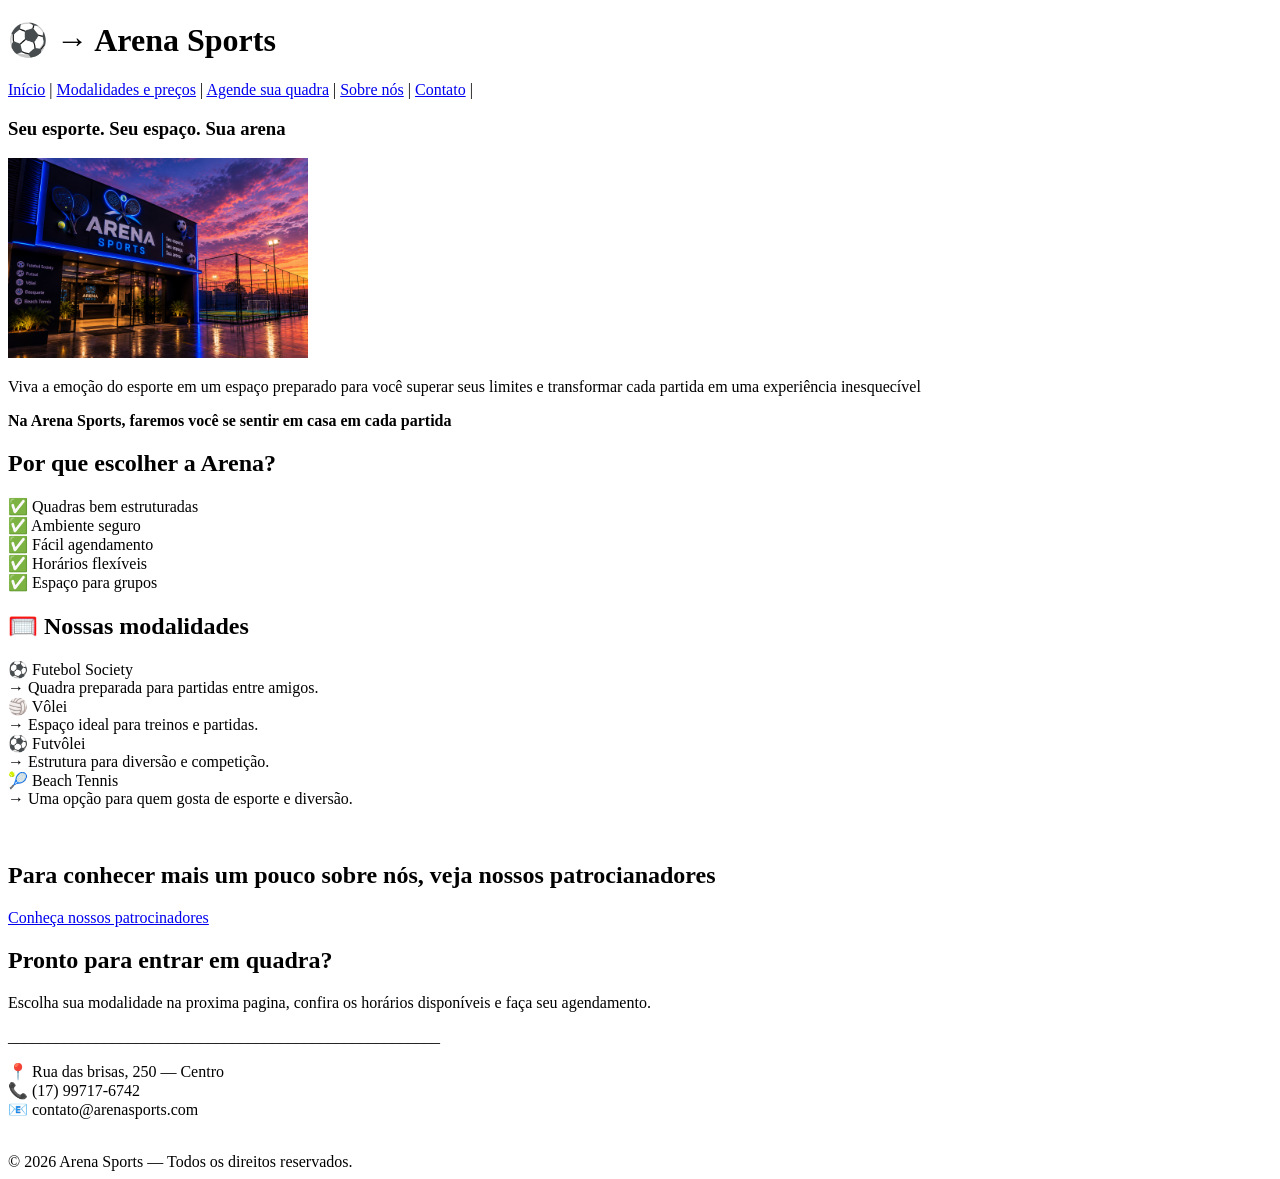
==== index.html @ 8808cb54 "Importa (ou cria) a estrutura HTML de tema livre" ====
<!DOCTYPE html>
<html lang="pt-BR">
<head>
    <meta charset="UTF-8">
    <meta name="viewport" content="width=device-width, initial-scale=1.0">
    <title>Arena Sports</title>
</head>
<body>
    <header>
        <h1>⚽ → Arena Sports</h1>
        <nav>
            <a href="index.html">Início</a> |
            <a href="modalidades.html">Modalidades e preços</a> |
            <a href="agendamento.html">Agende sua quadra</a> |
            <a href="sobrenos.html">Sobre nós</a> |
            <a href="contato.html">Contato</a> |
        </nav>
        
    </header>
    <h3>Seu esporte. Seu espaço. Sua arena</h3>

        <img src="arena sports.png" alt="Imagem da fachada da nossa Arena" width="300">


    <p>Viva a emoção do esporte em um espaço preparado para você superar seus limites e transformar cada partida em uma experiência inesquecível</p>
   <strong> <p>Na Arena Sports, faremos você se sentir em casa em cada partida </p> </strong>

    <h2>Por que escolher a Arena?</h2>
    <p>
    ✅ Quadras bem estruturadas <br>
    ✅ Ambiente seguro <br>
    ✅ Fácil agendamento <br>
    ✅ Horários flexíveis <br>
    ✅ Espaço para grupos <br>


    </p>


   <h2> 🥅 Nossas modalidades</h2>
   <p>⚽ Futebol Society <br>
→ Quadra preparada para partidas entre amigos. <br>

🏐 Vôlei <br>
→ Espaço ideal para treinos e partidas. <br>

 ⚽ Futvôlei <br>
→ Estrutura para diversão e competição. <br>

🎾 Beach Tennis <br>
→ Uma opção para quem gosta de esporte e diversão.</p> <br>

<h2>Para conhecer mais um pouco sobre nós, veja nossos patrocianadores</h2>
<a href="https://www.meioemensagem.com.br/marketing/arena-brasileira-confirma-30-marcas-em-segunda-edicao-para-copa" target="_blank"> Conheça nossos patrocinadores</a>

<h2>Pronto para entrar em quadra?</h2>

<p>Escolha sua modalidade na proxima pagina, confira os horários disponíveis e faça seu agendamento.</p>



<footer>
    <p>______________________________________________________</p>
       <p> 📍 Rua das brisas, 250 — Centro <br>
        📞 (17) 99717-6742 <br>
        📧 contato@arenasports.com</p> <br>
        &copy; 2026 Arena Sports — Todos os direitos reservados.
       
    </footer>
    
</body>
</html>
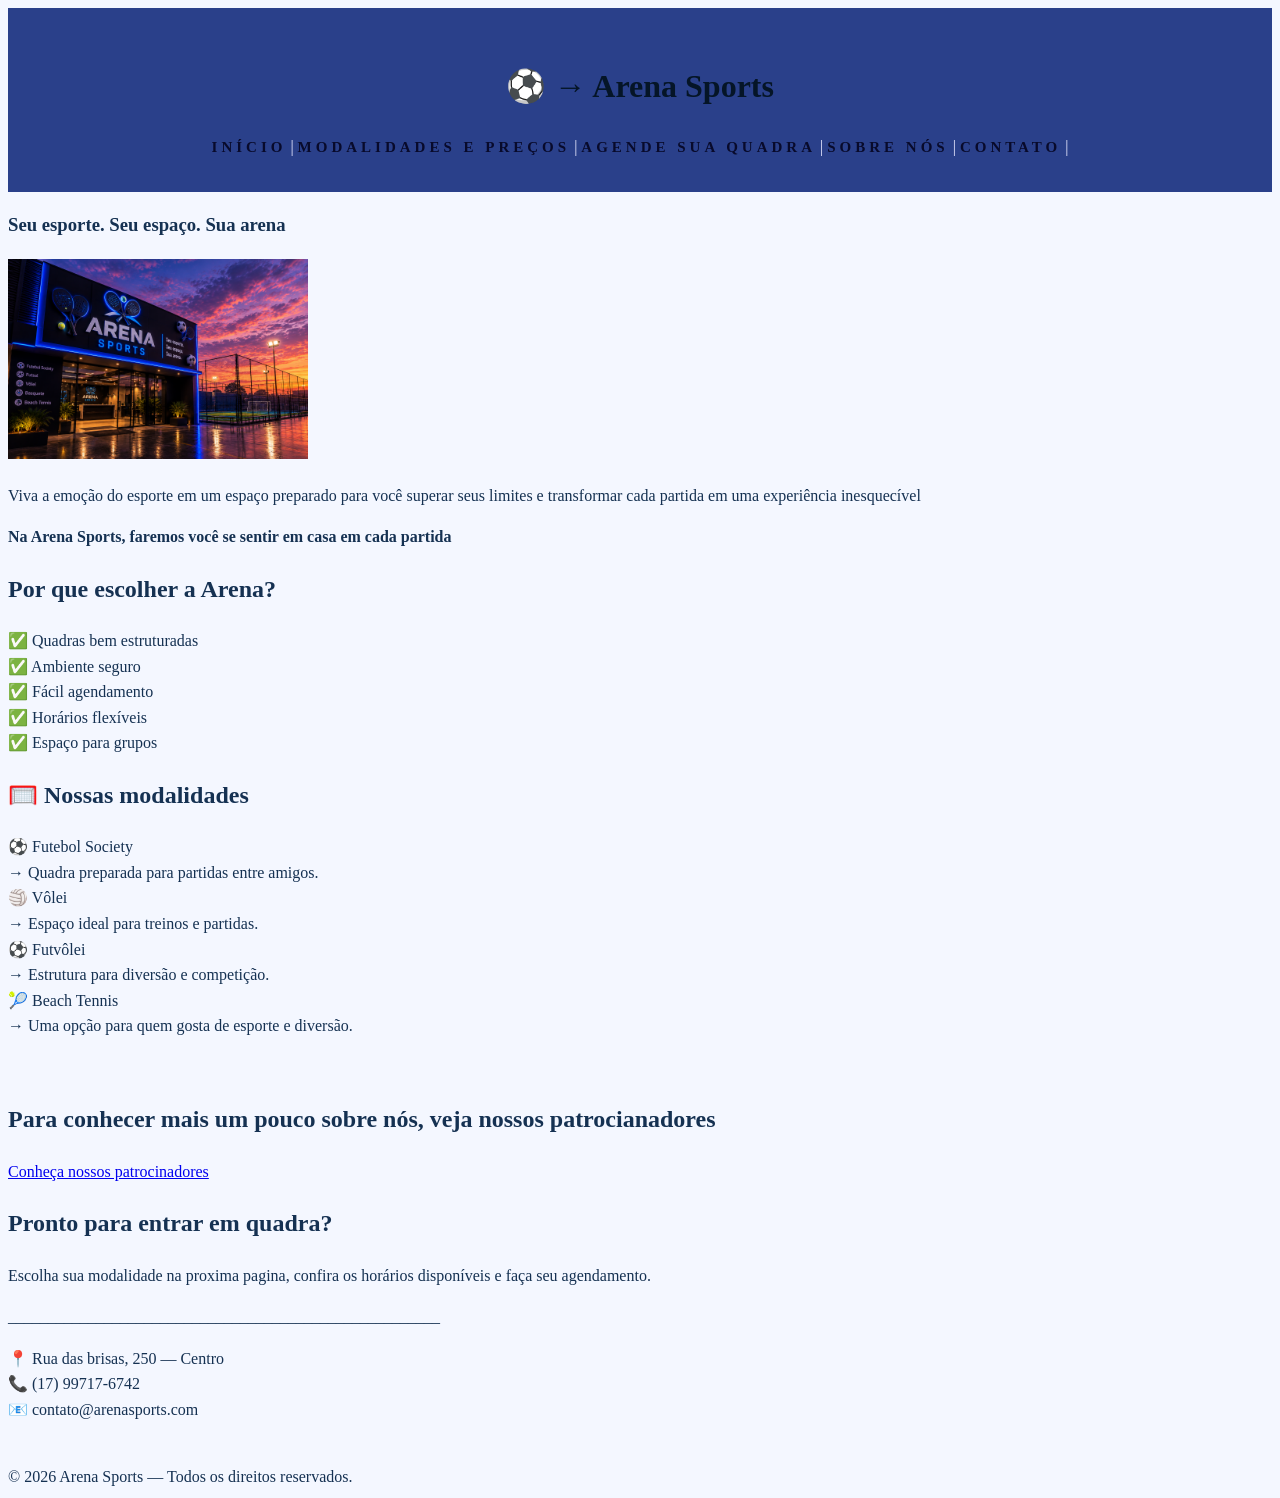
==== commit 0a4d96c3: "Adiciona reset e conecta style.css" ====
--- a/index.html
+++ b/index.html
@@ -4,6 +4,8 @@
     <meta charset="UTF-8">
     <meta name="viewport" content="width=device-width, initial-scale=1.0">
     <title>Arena Sports</title>
+
+    <link rel="stylesheet" href="style.css">
 </head>
 <body>
     <header>
--- a/style.css
+++ b/style.css
@@ -0,0 +1,44 @@
+* {
+    margin: 10;
+    padding:30;
+    box-sizing: border-box;
+}
+
+/*  BASE */
+
+body {
+    font-family: Georgia, 'Times New Roman', Times, serif;
+    color: rgb(21, 49, 82);
+    background-color: #f4f7ff;
+    line-height: 1.6;
+}
+
+nav a {
+    color: rgb(8, 10, 43);
+    text-decoration: none;
+    font-weight: 550;
+    font-size: 15px;
+    text-transform: uppercase;
+    letter-spacing: 4px;
+}
+
+h1 {
+     color: rgb(5, 21, 39);
+}
+
+header {
+    background-color: #2a408a;
+    color: rgb(232, 232, 255);
+    padding: 32px 16px;
+    text-align: center;
+}
+
+
+.foto {
+    background-color: rgb(255, 222, 239);
+    background-size: cover;
+    background-position: center;
+    height: 160px;
+    border-radius: 4px;
+    margin-bottom: 12px;
+}
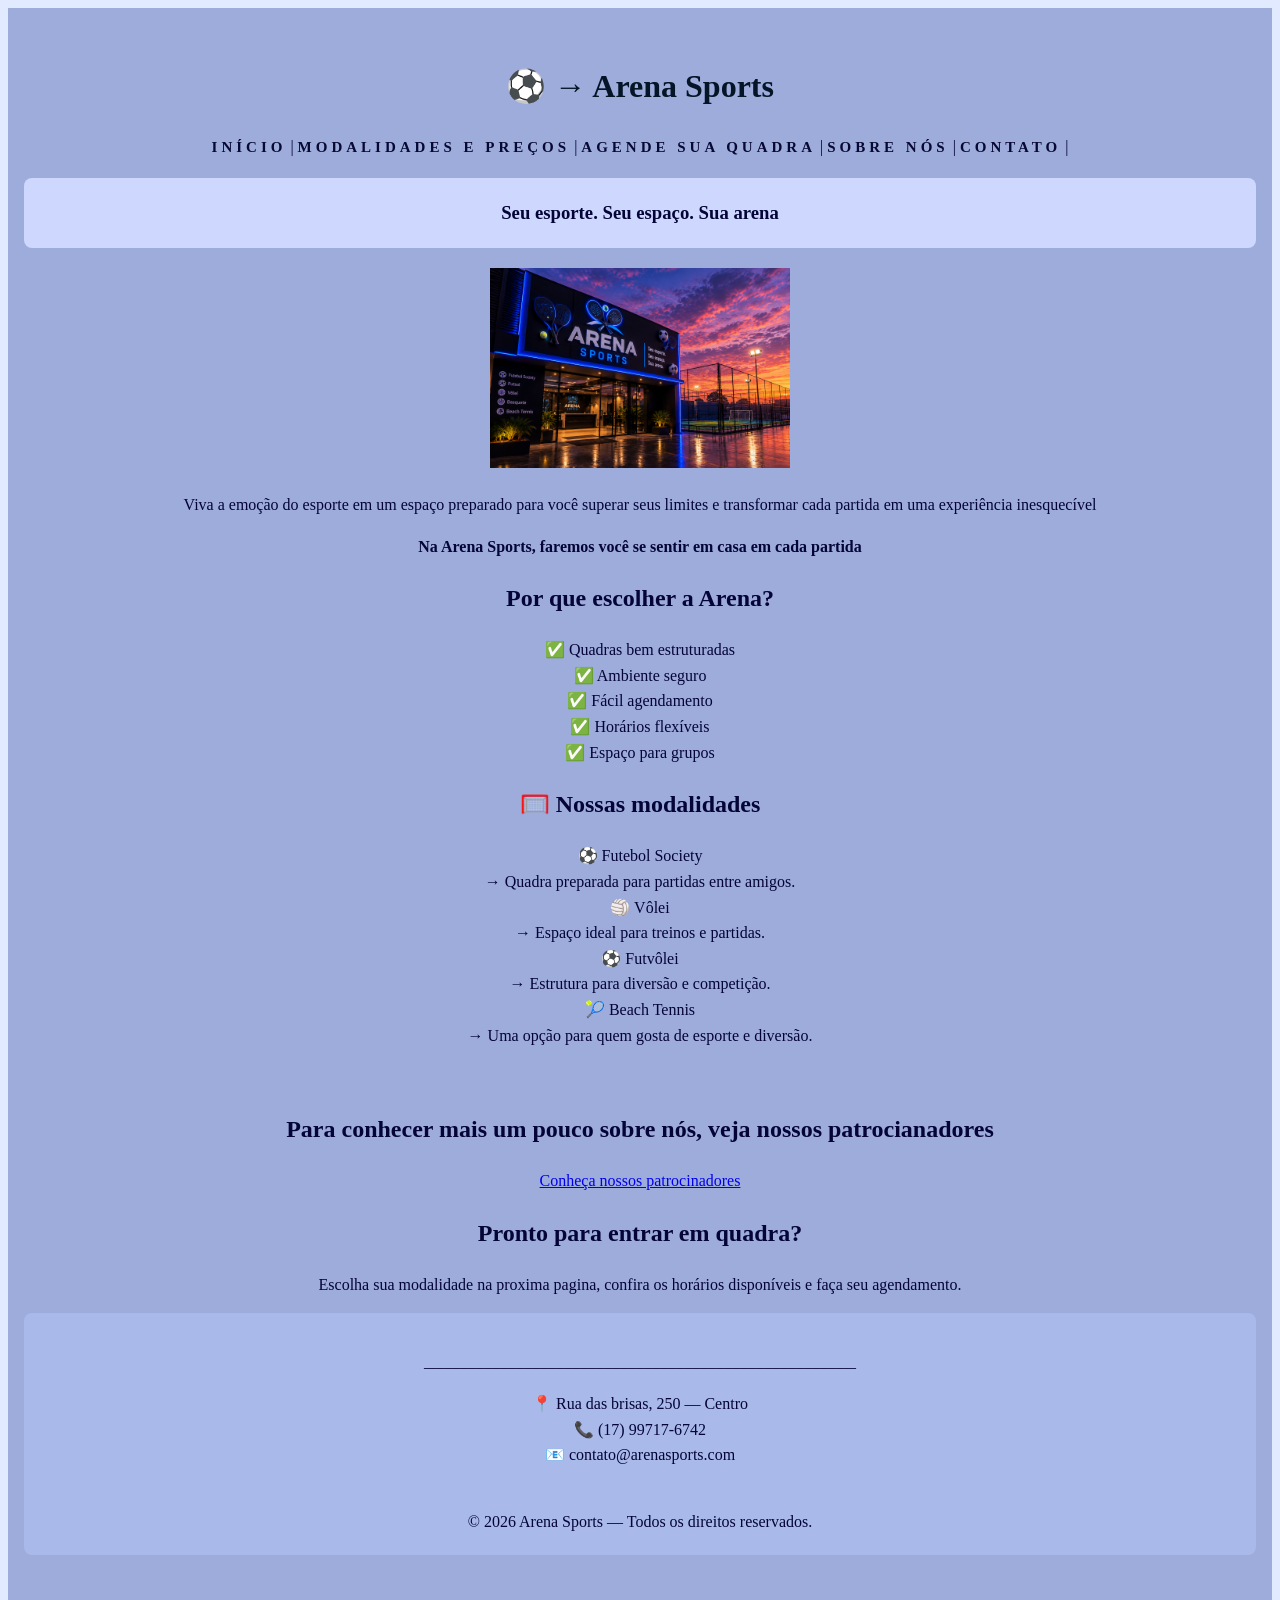
==== commit 9adc377a: "Aplica seletores de tag: tipografia, cor base, header, nav, main e footer" ====
--- a/index.html
+++ b/index.html
@@ -18,7 +18,9 @@
             <a href="contato.html">Contato</a> |
         </nav>
         
-    </header>
+ 
+                
+
     <h3>Seu esporte. Seu espaço. Sua arena</h3>
 
         <img src="arena sports.png" alt="Imagem da fachada da nossa Arena" width="300">
@@ -61,6 +63,7 @@
 
 
 
+
 <footer>
     <p>______________________________________________________</p>
        <p> 📍 Rua das brisas, 250 — Centro <br>
--- a/style.css
+++ b/style.css
@@ -8,13 +8,13 @@
 
 body {
     font-family: Georgia, 'Times New Roman', Times, serif;
-    color: rgb(21, 49, 82);
-    background-color: #f4f7ff;
+    color: rgb(22, 41, 63);
+    background-color: #e2eaff;
     line-height: 1.6;
 }
 
 nav a {
-    color: rgb(8, 10, 43);
+    color: rgb(7, 9, 51);
     text-decoration: none;
     font-weight: 550;
     font-size: 15px;
@@ -27,18 +27,64 @@
 }
 
 header {
-    background-color: #2a408a;
-    color: rgb(232, 232, 255);
+    background-color: #9eacdc;
+    color: rgb(4, 4, 54);
     padding: 32px 16px;
     text-align: center;
 }
 
+.card {
+    
+    padding: 30px;
+    margin: 40px auto;
+    max-width: 800;
+    border-radius: 12px;
+    text-align: center;
+}
+
+#foto-arena-sports {
+    background-image: url(arena\ sports.png);
+}
 
 .foto {
-    background-color: rgb(255, 222, 239);
+    background-color: rgb(27, 25, 54);
     background-size: cover;
     background-position: center;
     height: 160px;
     border-radius: 4px;
     margin-bottom: 12px;
+}
+
+h3 {
+    background-color: rgb(206, 216, 255);
+    padding: 20px;
+    margin-bottom: 20px;
+    border-radius: 8px;
+}
+
+head {
+     background-color: rgb(234, 239, 255);
+    padding: 20px;
+    margin-bottom: 20px;
+    border-radius: 8px;
+
+}
+
+
+
+
+
+#foto-arenasports {
+    background-image: url(arena\ sports.png);
+    padding: 50px;
+    height: 300px;
+}
+
+
+
+footer {
+    background-color: rgb(169, 185, 234);
+    padding: 20px;
+    margin-bottom: 20px;
+    border-radius: 8px;
 }
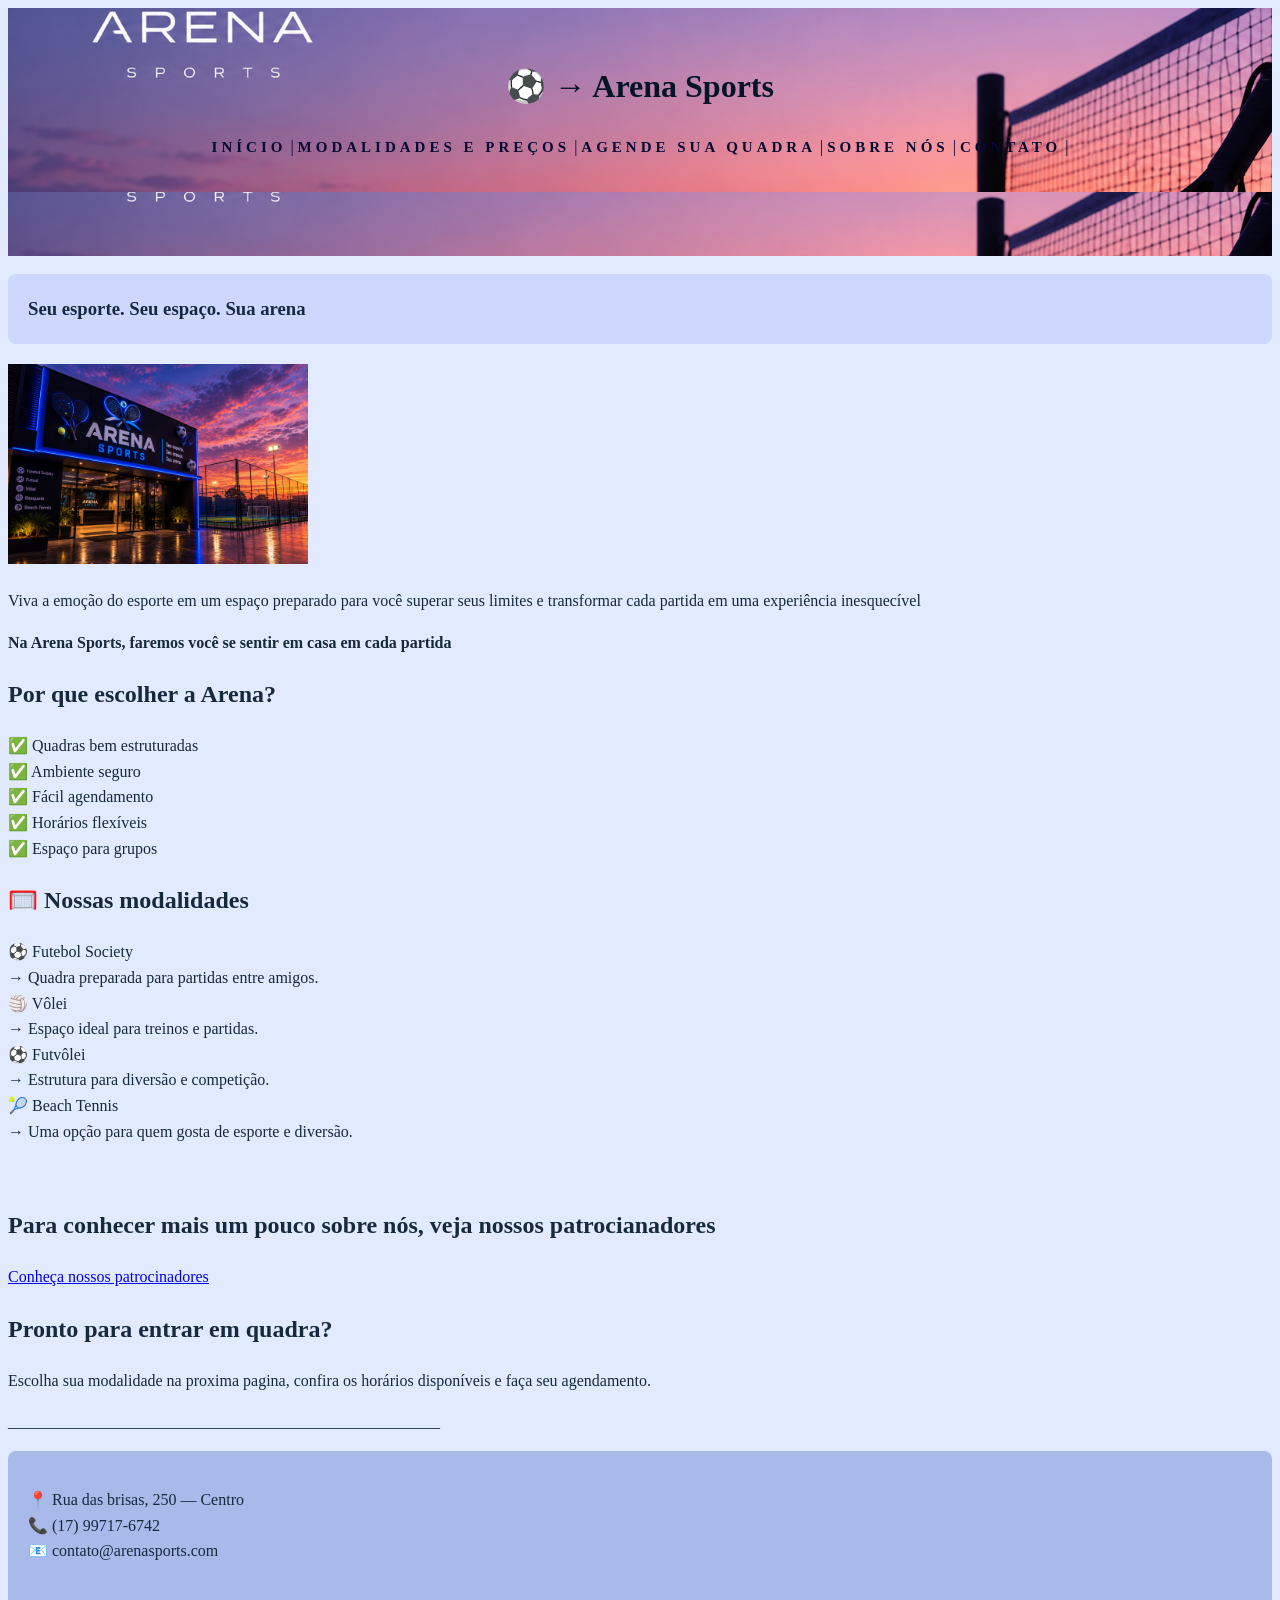
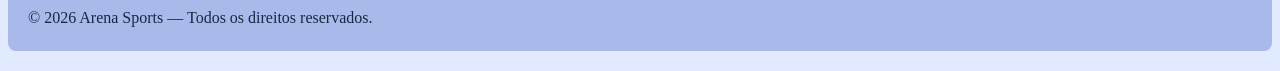
==== commit b316b383: "Aplica classes reutilizáveis, variantes e imagem de fundo com ID" ====
--- a/index.html
+++ b/index.html
@@ -18,8 +18,11 @@
             <a href="contato.html">Contato</a> |
         </nav>
         
- 
-                
+    </header>
+
+    <header id="inicio">
+    
+    </header>
 
     <h3>Seu esporte. Seu espaço. Sua arena</h3>
 
@@ -36,9 +39,7 @@
     ✅ Fácil agendamento <br>
     ✅ Horários flexíveis <br>
     ✅ Espaço para grupos <br>
-
-
-    </p>
+</p>
 
 
    <h2> 🥅 Nossas modalidades</h2>
@@ -63,9 +64,9 @@
 
 
 
-
+<p>______________________________________________________</p>
 <footer>
-    <p>______________________________________________________</p>
+   
        <p> 📍 Rua das brisas, 250 — Centro <br>
         📞 (17) 99717-6742 <br>
         📧 contato@arenasports.com</p> <br>
--- a/style.css
+++ b/style.css
@@ -31,7 +31,27 @@
     color: rgb(4, 4, 54);
     padding: 32px 16px;
     text-align: center;
+     #inicio { background-image: url("fundoarena.png"); }
+    background-size: cover;
+    background-position:center;
+    background-repeat:no-repeat;
+        }
+
+        header {
+    background-image: url("fundoarena.png");
+    background-size: cover;
+    background-position: center;
 }
+
+.inicio {
+    background-image: url("imagem/arena.png");
+    background-size: cover;
+    background-position: center;
+    background-repeat: no-repeat;
+    min-height: 100vh;
+}
+
+
 
 .card {
     
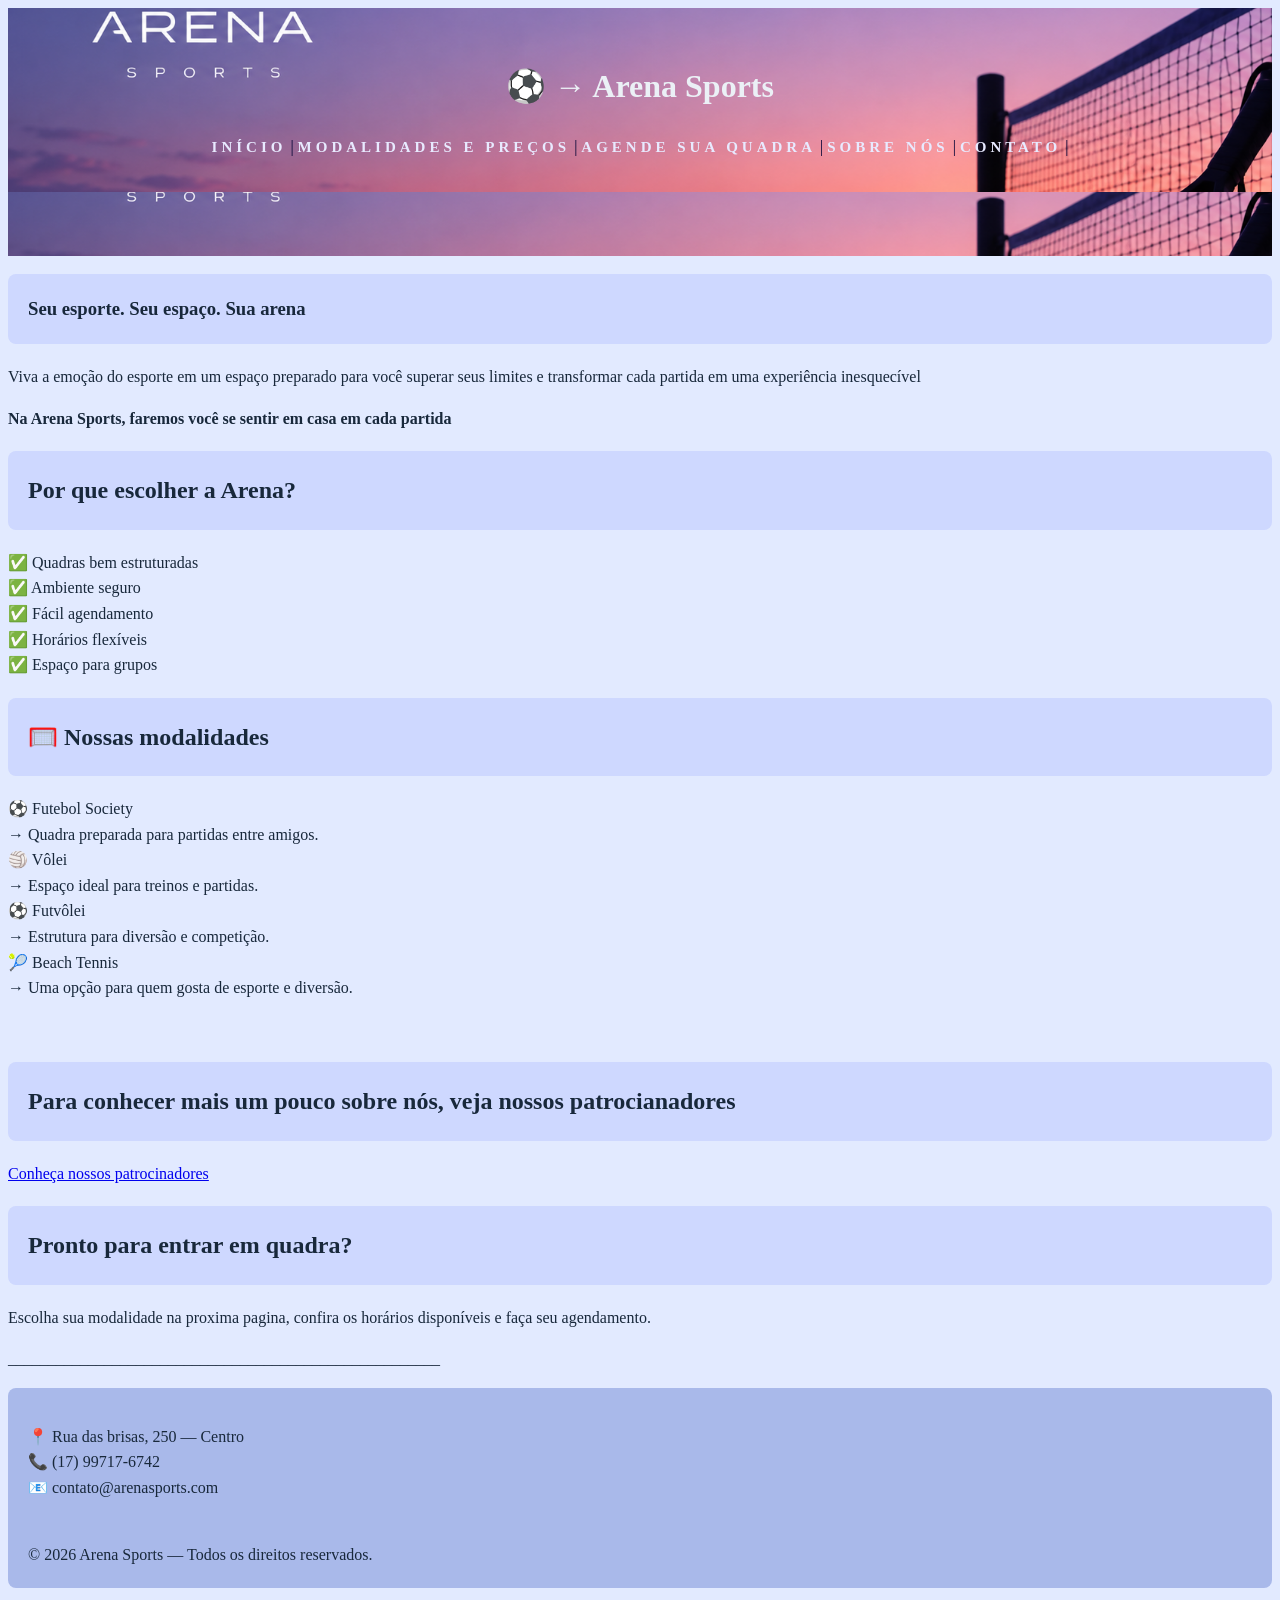
==== commit 2d41a252: ""Valida CSS no W3C e corrige pendências"" ====
--- a/index.html
+++ b/index.html
@@ -25,8 +25,6 @@
     </header>
 
     <h3>Seu esporte. Seu espaço. Sua arena</h3>
-
-        <img src="arena sports.png" alt="Imagem da fachada da nossa Arena" width="300">
 
 
     <p>Viva a emoção do esporte em um espaço preparado para você superar seus limites e transformar cada partida em uma experiência inesquecível</p>
--- a/style.css
+++ b/style.css
@@ -8,13 +8,15 @@
 
 body {
     font-family: Georgia, 'Times New Roman', Times, serif;
-    color: rgb(22, 41, 63);
+    color: rgb(24, 40, 59);
     background-color: #e2eaff;
     line-height: 1.6;
 }
 
+   /*MENU*/
+
 nav a {
-    color: rgb(7, 9, 51);
+    color: rgb(232, 234, 255);
     text-decoration: none;
     font-weight: 550;
     font-size: 15px;
@@ -23,7 +25,7 @@
 }
 
 h1 {
-     color: rgb(5, 21, 39);
+     color: rgb(235, 240, 246);
 }
 
 header {
@@ -51,7 +53,7 @@
     min-height: 100vh;
 }
 
-
+/*Seletor classe e ID*/
 
 .card {
     
@@ -75,7 +77,7 @@
     margin-bottom: 12px;
 }
 
-h3 {
+h3, h2 {
     background-color: rgb(206, 216, 255);
     padding: 20px;
     margin-bottom: 20px;
@@ -90,17 +92,13 @@
 
 }
 
-
-
-
-
 #foto-arenasports {
     background-image: url(arena\ sports.png);
     padding: 50px;
     height: 300px;
 }
 
-
+    /* RODAPÉ */
 
 footer {
     background-color: rgb(169, 185, 234);
